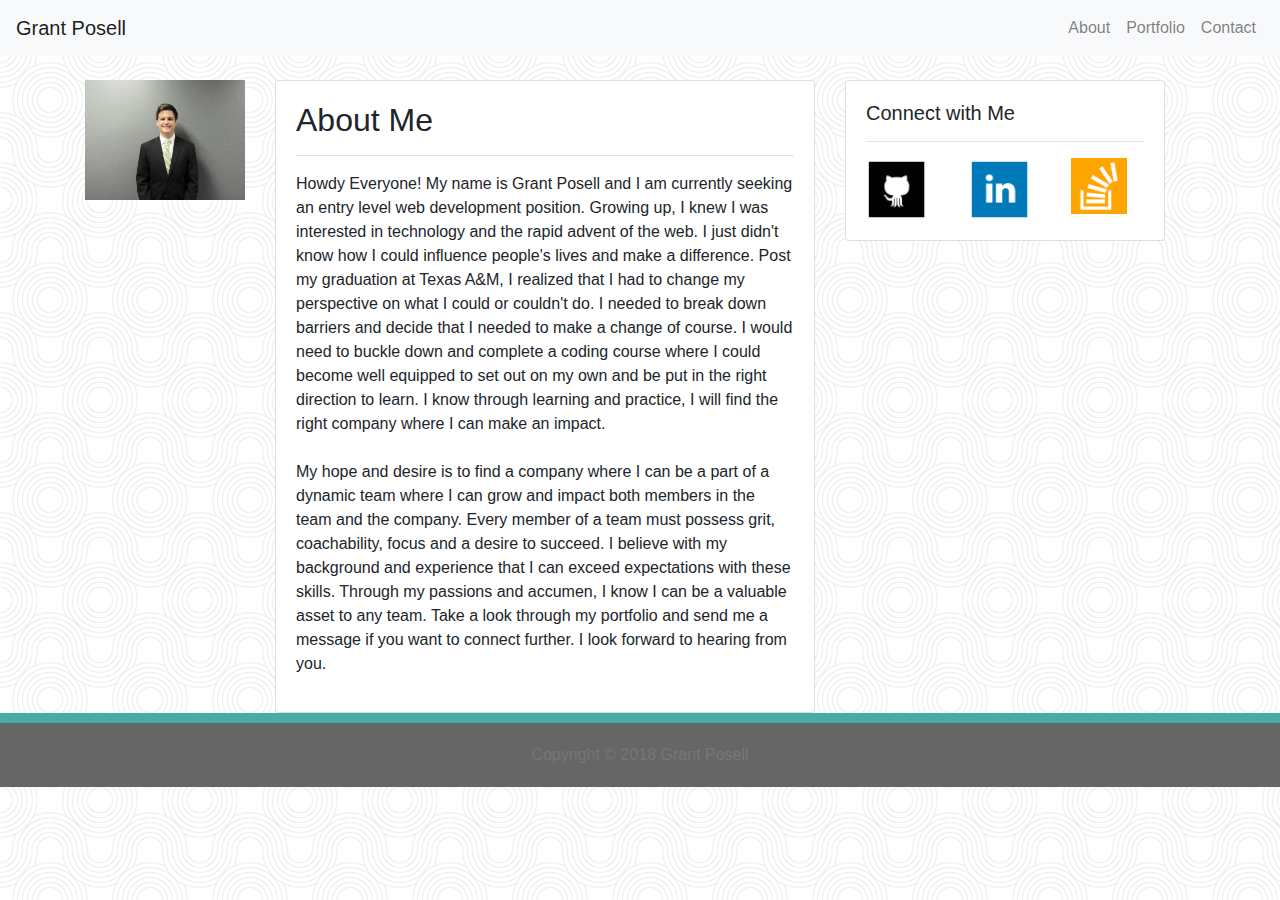
==== index.html @ ab53e8b7 "Bootstrap submittal" ====
<!DOCTYPE html>
<html lang="en">

<head>
    <meta charset="UTF-8">
    <meta name="viewport" content="width=device-width, initial-scale=1.0">
    <meta http-equiv="X-UA-Compatible" content="ie=edge">
    <title>Grant Posell</title>
    <link rel="stylesheet" href="./assets/css/style.css">
    <!--Link for bootstrap-->
    <link rel="stylesheet" href="https://maxcdn.bootstrapcdn.com/bootstrap/4.0.0/css/bootstrap.min.css" integrity="sha384-Gn5384xqQ1aoWXA+058RXPxPg6fy4IWvTNh0E263XmFcJlSAwiGgFAW/dAiS6JXm"
        crossorigin="anonymous">
    <script src="https://maxcdn.bootstrapcdn.com/bootstrap/4.0.0/js/bootstrap.min.js" integrity="sha384-JZR6Spejh4U02d8jOt6vLEHfe/JQGiRRSQQxSfFWpi1MquVdAyjUar5+76PVCmYl"
        crossorigin="anonymous"></script>
</head>

<body>
    <nav class="navbar navbar-expand-lg navbar-light bg-light">
        <a class="navbar-brand" href="./index.html">Grant Posell</a>
        <button class="navbar-toggler" type="button" data-toggle="collapse" data-target="#navbarNav" aria-controls="navbarNav" aria-expanded="false"
            aria-label="Toggle navigation">
            <span class="navbar-toggler-icon"></span>
        </button>
        <div class="collapse navbar-collapse justify-content-end" id="navbarNav">
            <ul class="navbar-nav">
                <li class="nav-item">
                    <a class="nav-link" href="./index.html">About</a>
                </li>
                <li class="nav-item">
                    <a class="nav-link" href="./portfolio.html">Portfolio</a>
                </li>
                <li class="nav-item">
                    <a class="nav-link" href="./contact.html">Contact</a>
                </li>
            </ul>
        </div>
    </nav>
    <br/>
    <div class="container">
        <div class="row">
            <div class="col-md-2">
                <div class="thumbnail">
                    <img src="./assets/images/grant.jpg" alt="grant" style="width:100%">

                </div>
            </div>

            <div class="col-md-6">
                <div class="card">
                    <div class="card-body">
                        <h2 class="card-title">About Me</h2>
                        <!--About Me Paragraphs-->
                        <hr/>
                        <p id="desc">Howdy Everyone! My name is Grant Posell and I am currently seeking an entry level web development
                            position. Growing up, I knew I was interested in technology and the rapid advent of the web.
                            I just didn't know how I could influence people's lives and make a difference. Post my graduation
                            at Texas A&amp;M, I realized that I had to change my perspective on what I could or couldn't
                            do. I needed to break down barriers and decide that I needed to make a change of course. I would
                            need to buckle down and complete a coding course where I could become well equipped to set out
                            on my own and be put in the right direction to learn. I know through learning and practice, I
                            will find the right company where I can make an impact.
                            <br/>
                            <br/> My hope and desire is to find a company where I can be a part of a dynamic team where I can
                            grow and impact both members in the team and the company. Every member of a team must possess
                            grit, coachability, focus and a desire to succeed. I believe with my background and experience
                            that I can exceed expectations with these skills. Through my passions and accumen, I know I can
                            be a valuable asset to any team. Take a look through my portfolio and send me a message if you
                            want to connect further. I look forward to hearing from you.
                        </p>
                    </div>
                </div>
            </div>
            <div class="col-md-2">
                <div class="card" style="width: 20rem;">
                    <div class="card-body">
                        <h5 class="card-title">Connect with Me</h5>
                        <hr/>
                        <div class="row">
                            <div class="col-md-4">
                                <div class="thumbnail">
                                    <a href="https://github.com/grantposell">
                                        <img src="./assets/images/github.png" alt="GitHub" style="width:62px">
                                    </a>
                                </div>
                            </div>
                            <div class="col-md-4">
                                <div class="thumbnail">
                                    <a href="https://www.linkedin.com/in/grantposell/">
                                        <img src="./assets/images/linkedin.png" alt="LinkedIn" style="width:62px">
                                    </a>
                                </div>
                            </div>
                            <div class="col-md-4">
                                <div class="thumbnail">
                                    <a href="https://stackoverflow.com/users/6174079/grant-thomas-posell">
                                        <img src="./assets/images/stack.png" alt="StackOverflow" style="width:56px">
                                    </a>
                                </div>
                            </div>
                        </div>
                    </div>
                </div>
            </div>
        </div>
    </div>
    <footer>
        <center>
            Copyright © 2018 Grant Posell
        </center>
    </footer>

    <!--JavaScript code for bootstrap-->
    <script src="https://code.jquery.com/jquery-3.2.1.slim.min.js" integrity="sha384-KJ3o2DKtIkvYIK3UENzmM7KCkRr/rE9/Qpg6aAZGJwFDMVNA/GpGFF93hXpG5KkN"
        crossorigin="anonymous"></script>
    <script src="https://cdnjs.cloudflare.com/ajax/libs/popper.js/1.12.9/umd/popper.min.js" integrity="sha384-ApNbgh9B+Y1QKtv3Rn7W3mgPxhU9K/ScQsAP7hUibX39j7fakFPskvXusvfa0b4Q"
        crossorigin="anonymous"></script>
</body>

</html>
---- assets/css/style.css ----
/*body styling*/
body{
    background-image:url("../images/round.png");
}

/*formating for the footer*/
footer{
    bottom:0;
    position: sticky;
    width: 100%;
    text-align: center;
    background-color:#666666;
    color: #777777;
    padding:20px;
    border-top: 10px solid #4aaaa5;
    /*Margin top to make portfolio spaced away*/
    
}

/*shading over Grant Posell in the header;
change alignment of navbar elements*/
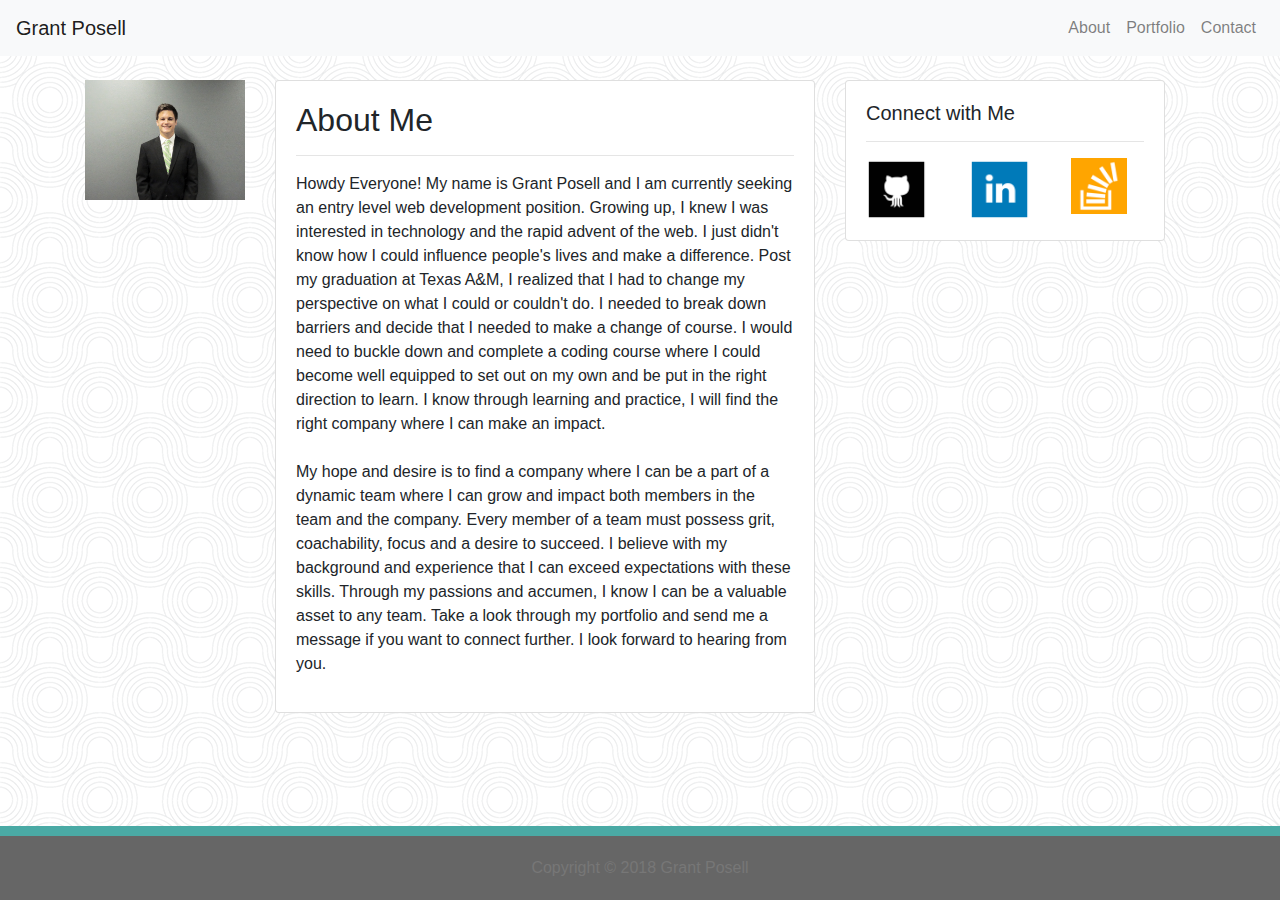
==== commit ce44a3d7: "Bug fixes, card fixes, and footer fix" ====
--- a/index.html
+++ b/index.html
@@ -36,7 +36,7 @@
         </div>
     </nav>
     <br/>
-    <div class="container">
+    <div class="container" id="about">
         <div class="row">
             <div class="col-md-2">
                 <div class="thumbnail">
--- a/assets/css/style.css
+++ b/assets/css/style.css
@@ -2,11 +2,18 @@
 body{
     background-image:url("../images/round.png");
 }
+#about{
+    margin-bottom: 100px;
+}
+#portfoliobody{
+    margin-bottom:100px;
+}
+
 
 /*formating for the footer*/
 footer{
     bottom:0;
-    position: sticky;
+    position: fixed;
     width: 100%;
     text-align: center;
     background-color:#666666;
